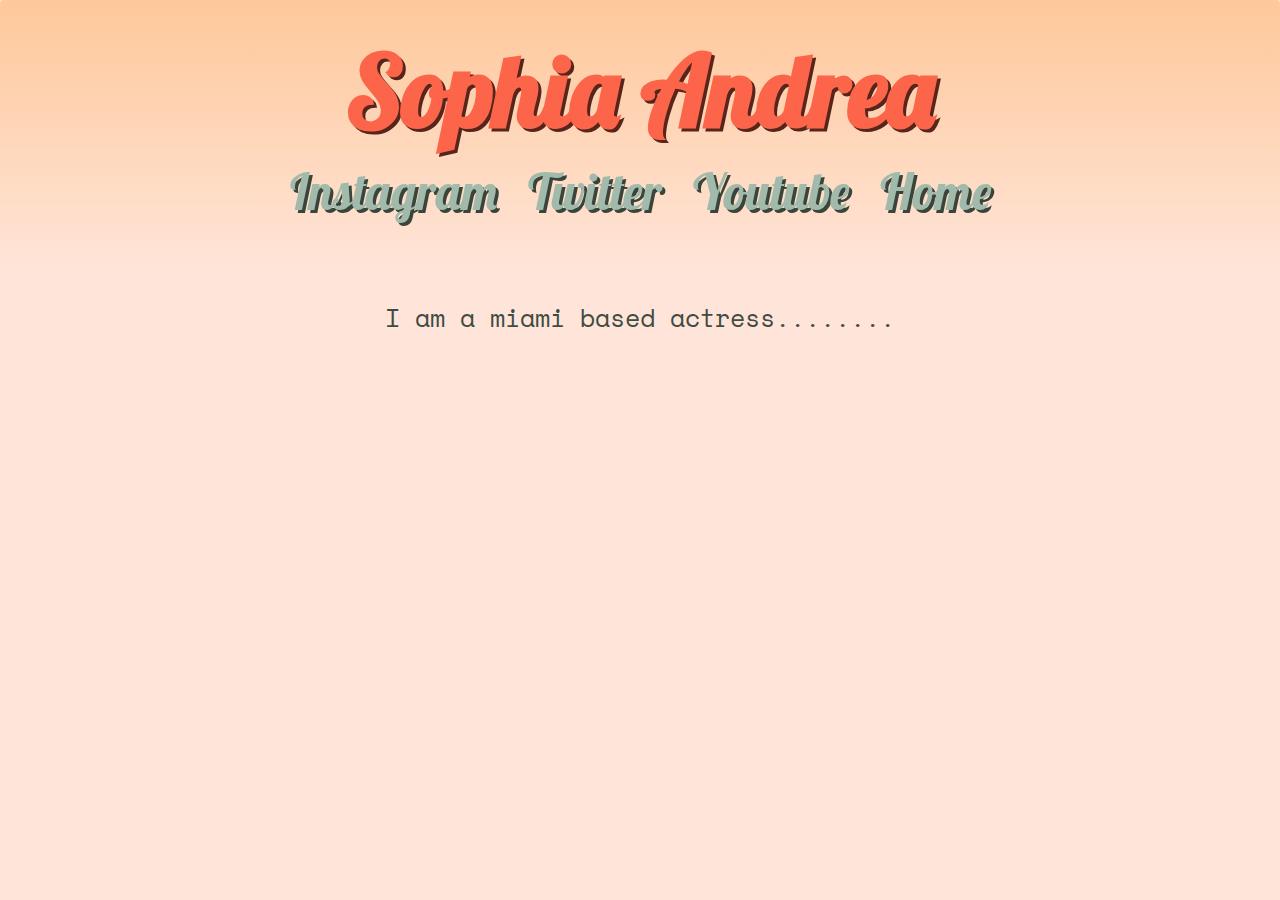
==== about.html @ b98e29ef "A website for my sisters acting" ====
<!DOCTYPE html>
<html lang="en">
<head>
    <meta charset="UTF-8">
    <meta name="viewport" content="width=device-width, initial-scale=1.0">
    <meta http-equiv="X-UA-Compatible" content="ie=edge">
    <title>About Sophie</title>
    <link rel="stylesheet" href="Style.css">
    <link href="https://fonts.googleapis.com/css?family=Lobster" rel="stylesheet" type="text/css">
    <link rel="preconnect" href="https://fonts.gstatic.com"> 
    <link href="https://fonts.googleapis.com/css2?family=Space+Mono:ital,wght@1,700&display=swap" rel="stylesheet">
</head>
<body>
    <div id="header">
        <div>
            <h1 id="heading">Sophia Andrea</h1>
        </div>
        <ul id="links">
            <a id= "links" target="_blank" href="https://www.instagram.com/sophiaandreaofficial/">Instagram</a>
            <a id= "links" target="_blank" href="">Twitter</a>
            <a id= "links" target="_blank" href="https://www.youtube.com/channel/UCdeF6Rx2ECawv_FrJ73pPnQ">Youtube</a>
            <a id= "links" href="index.html">Home</a>
        </ul>
    </div>
    <div>
        <p id="paragraph">
            I am a miami based actress........
        </p>
    </div>
    
</body>
</html>
---- Style.css ----
@keyframes pop-in {
    0%{font-size: 100%;}
    50%{font-size: 25%;}
    100%{font-size: 100%;}
}
body{
    background-color:#FFE5D9 ;
    margin:0;
}
#Let1{
    animation: pop-in 1s 1;
}
#Let2{
    animation: pop-in 1s 0.1s 1;
}
#Let3{
    animation: pop-in 1s 0.2s;
}
#Let4{
    animation: pop-in 1s 0.3s;
}
#Let5{
    animation: pop-in 1s 0.4s;
}
#Let6{
    animation: pop-in 1s 0.5s;
}
#Let7{
    animation: pop-in 1s 0.6s;
}
#Let8{
    animation: pop-in 1s 0.7s;
}
#Let9{
    animation: pop-in 1s 0.8s;
}
#Let10{
    animation: pop-in 1s 0.9s;
}
#Let11{
    animation: pop-in 1s 1s;
}
#title-box{
    height: 50px;
}
#header{ 
    line-height: 25px;
    border-radius: 4px;
    padding: 10px;
    background-image: linear-gradient(#FEC89A,#FFE5D9);
    justify-content: center; 
}
#heading{
    text-align: center;
    justify-content: center;
    color: #FC654A; 
    font-size: 100px;
    text-shadow: 3px 3px #57251c;
    font-family: Lobster;
}
#paragraph{
    text-align: center;
    justify-content: center;
    color: #3f4b44; 
    font-size: 25px;
    font-family:'Space Mono', monospace;
}

#links{
    color:#A1BAAB;
    text-shadow: 3px 3px rgb(57, 68, 59);
    justify-content: center; 
    text-align: center;
    padding: 10px;
    font-size: 50px;
    text-decoration: none;
    font-family: Lobster;
}
#links:hover{
    color:#637269;
    text-shadow:1px 1px #1d221f;
}
.Center{

    box-shadow: 10px 10px rgb(175, 175, 175);
    width: 30%;
    height: auto;
    display: flex;
    margin-left: auto;
    margin-right: auto;
}
#feed{
    padding-top: 20px;
}
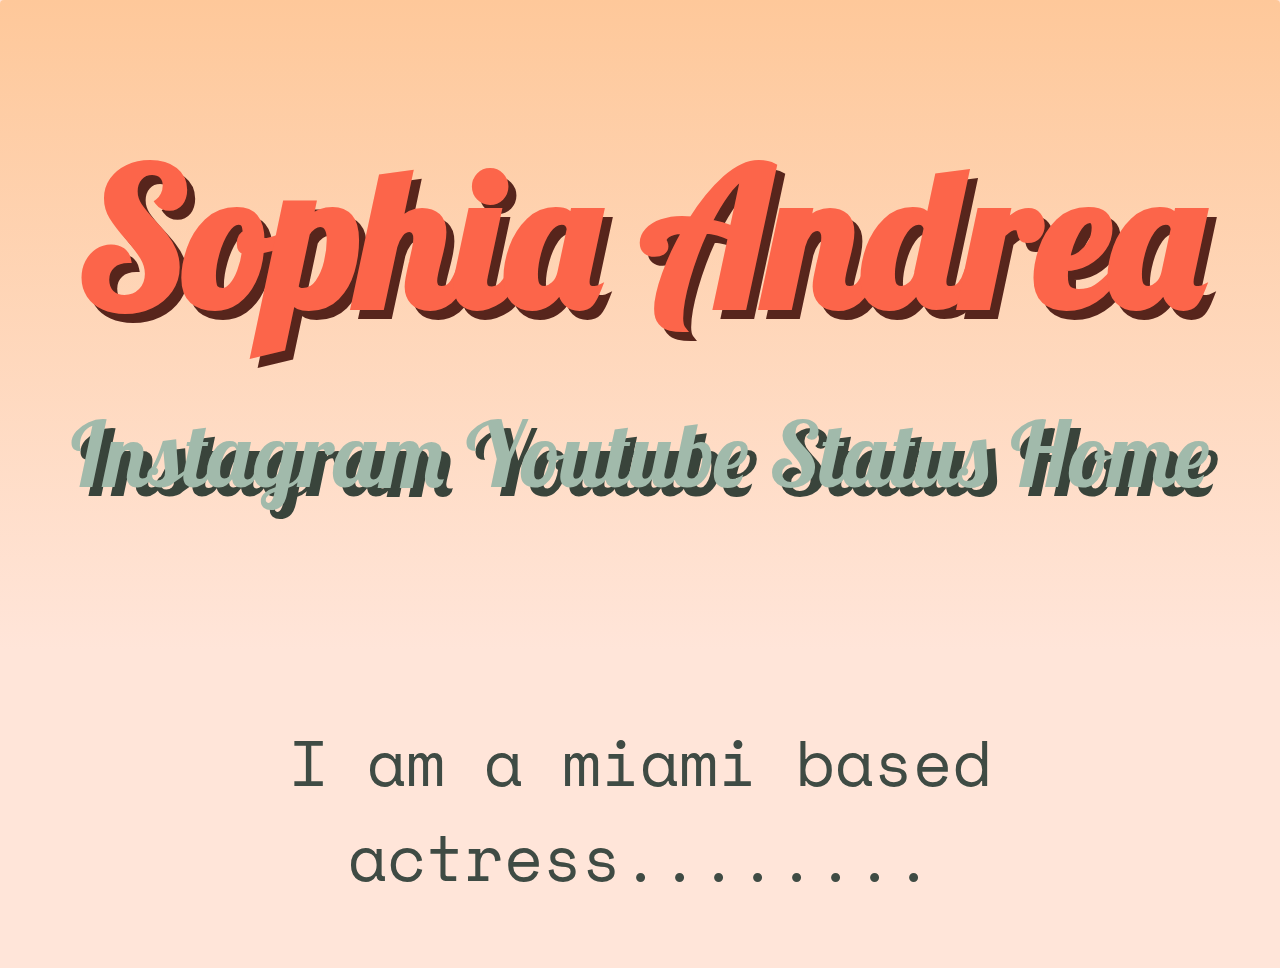
==== commit 39540846: "Mobile compatible" ====
--- a/about.html
+++ b/about.html
@@ -12,13 +12,13 @@
 </head>
 <body>
     <div id="header">
-        <div>
-            <h1 id="heading">Sophia Andrea</h1>
+        <div id="title-box">
+            <h1 id="heading"><span id="Let1">S</span><span id="Let2">o</span><span id="Let3">p</span><span id="Let4">h</span><span id="Let5">i</span><span id="Let6">a</span> <span id="Let7">A</span><span id="Let7">n</span><span id="Let8">d</span><span id="Let9">r</span><span id="Let10">e</span><span id="Let11">a</span></h1>
         </div>
         <ul id="links">
             <a id= "links" target="_blank" href="https://www.instagram.com/sophiaandreaofficial/">Instagram</a>
-            <a id= "links" target="_blank" href="">Twitter</a>
             <a id= "links" target="_blank" href="https://www.youtube.com/channel/UCdeF6Rx2ECawv_FrJ73pPnQ">Youtube</a>
+            <a id= "links" href="status.html">Status</a>
             <a id= "links" href="index.html">Home</a>
         </ul>
     </div>
--- a/Style.css
+++ b/Style.css
@@ -43,10 +43,10 @@
     animation: pop-in 1s 1s;
 }
 #title-box{
-    height: 50px;
+    height: 10vw;
 }
 #header{ 
-    line-height: 25px;
+    line-height: 15vw;
     border-radius: 4px;
     padding: 10px;
     background-image: linear-gradient(#FEC89A,#FFE5D9);
@@ -56,36 +56,36 @@
     text-align: center;
     justify-content: center;
     color: #FC654A; 
-    font-size: 100px;
-    text-shadow: 3px 3px #57251c;
+    font-size: 15vw;
+    text-shadow: .7vw .7vw #57251c;
     font-family: Lobster;
 }
 #paragraph{
     text-align: center;
     justify-content: center;
     color: #3f4b44; 
-    font-size: 25px;
+    font-size: 5vw;
     font-family:'Space Mono', monospace;
 }
 
 #links{
     color:#A1BAAB;
-    text-shadow: 3px 3px rgb(57, 68, 59);
+    text-shadow: .7vw .7vw rgb(57, 68, 59);
     justify-content: center; 
     text-align: center;
-    padding: 10px;
-    font-size: 50px;
+    padding: .1vw;
+    font-size: 7vw;
     text-decoration: none;
     font-family: Lobster;
 }
 #links:hover{
     color:#637269;
-    text-shadow:1px 1px #1d221f;
+    text-shadow:.2vw .2vw #1d221f;
 }
 .Center{
 
-    box-shadow: 10px 10px rgb(175, 175, 175);
-    width: 30%;
+    box-shadow: 1vw 1vw rgb(175, 175, 175);
+    width: 60vw;
     height: auto;
     display: flex;
     margin-left: auto;
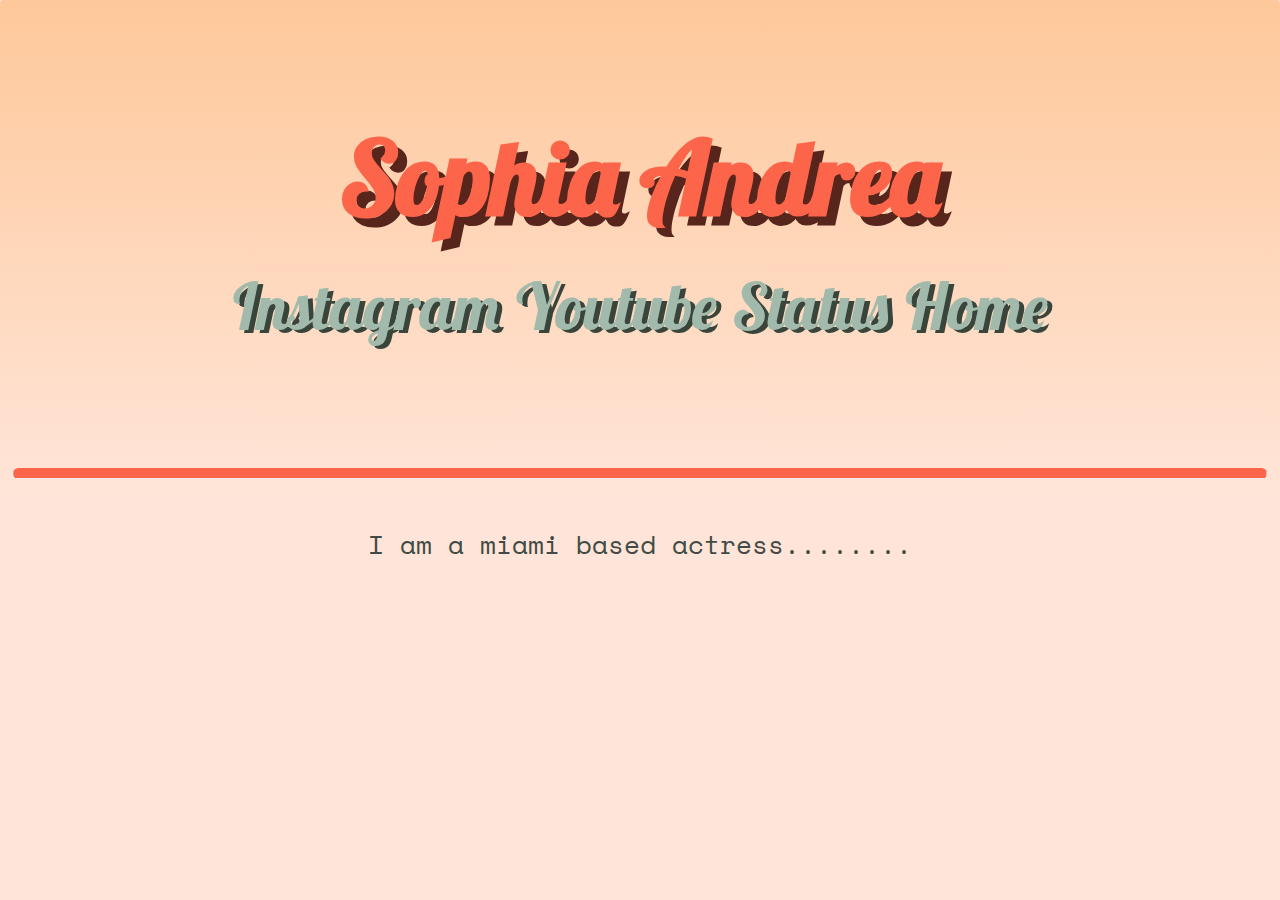
==== commit b8abd369: "fixes" ====
--- a/about.html
+++ b/about.html
@@ -21,6 +21,7 @@
             <a id= "links" href="status.html">Status</a>
             <a id= "links" href="index.html">Home</a>
         </ul>
+        <hr class="rounded">
     </div>
     <div>
         <p id="paragraph">
--- a/Style.css
+++ b/Style.css
@@ -10,10 +10,10 @@
     margin:0;
 }
 #Let1{
-    animation: pop-in 1s 1;
+    animation: pop-in 1s;
 }
 #Let2{
-    animation: pop-in 1s 0.1s 1;
+    animation: pop-in 1s 0.1s;
 }
 #Let3{
     animation: pop-in 1s 0.2s;
@@ -43,12 +43,12 @@
     animation: pop-in 1s 1s;
 }
 #title-box{
-    height: 10vw;
+    height: 5vw;
 }
 #header{ 
     line-height: 15vw;
     border-radius: 4px;
-    padding: 10px;
+    padding: 1vw;
     background-image: linear-gradient(#FEC89A,#FFE5D9);
     justify-content: center; 
 }
@@ -56,7 +56,7 @@
     text-align: center;
     justify-content: center;
     color: #FC654A; 
-    font-size: 15vw;
+    font-size: 8vw;
     text-shadow: .7vw .7vw #57251c;
     font-family: Lobster;
 }
@@ -64,17 +64,17 @@
     text-align: center;
     justify-content: center;
     color: #3f4b44; 
-    font-size: 5vw;
+    font-size: 2vw;
     font-family:'Space Mono', monospace;
 }
 
 #links{
     color:#A1BAAB;
-    text-shadow: .7vw .7vw rgb(57, 68, 59);
+    text-shadow: .4vw .2vw rgb(57, 68, 59);
     justify-content: center; 
     text-align: center;
     padding: .1vw;
-    font-size: 7vw;
+    font-size: 5vw;
     text-decoration: none;
     font-family: Lobster;
 }
@@ -82,10 +82,14 @@
     color:#637269;
     text-shadow:.2vw .2vw #1d221f;
 }
+hr.rounded{
+    border-top: .8vw solid #FC654A;
+    border-radius: .5vw;
+}
 .Center{
 
     box-shadow: 1vw 1vw rgb(175, 175, 175);
-    width: 60vw;
+    width: 40vw;
     height: auto;
     display: flex;
     margin-left: auto;
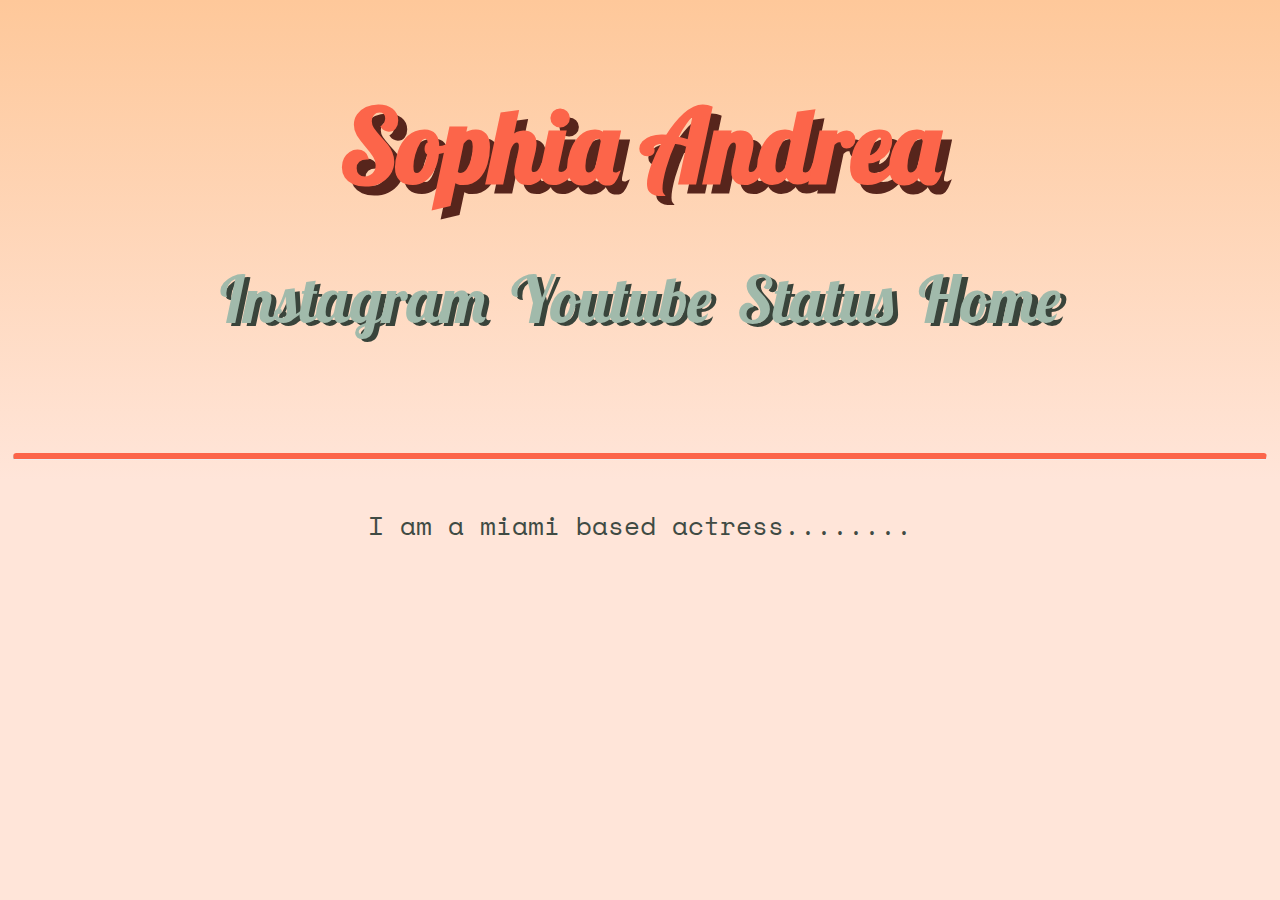
==== commit fcaee84f: "Added adsense" ====
--- a/about.html
+++ b/about.html
@@ -27,6 +27,8 @@
         <p id="paragraph">
             I am a miami based actress........
         </p>
+        <script async src="https://pagead2.googlesyndication.com/pagead/js/adsbygoogle.js?client=ca-pub-7669308726381423"
+     crossorigin="anonymous"></script>
     </div>
     
 </body>
--- a/Style.css
+++ b/Style.css
@@ -2,13 +2,14 @@
 
 @keyframes pop-in {
     0%{font-size: 100%;}
-    50%{font-size: 25%;}
+    50%{font-size: 25%;color:#A1BAAB; text-shadow: #3f4b44;}
     100%{font-size: 100%;}
 }
 body{
     background-color:#FFE5D9 ;
     margin:0;
 }
+
 #Let1{
     animation: pop-in 1s;
 }
@@ -46,12 +47,13 @@
     height: 5vw;
 }
 #header{ 
-    line-height: 15vw;
-    border-radius: 4px;
+    line-height: 10vw;
     padding: 1vw;
     background-image: linear-gradient(#FEC89A,#FFE5D9);
     justify-content: center; 
+    text-align: center;
 }
+
 #heading{
     text-align: center;
     justify-content: center;
@@ -60,6 +62,7 @@
     text-shadow: .7vw .7vw #57251c;
     font-family: Lobster;
 }
+
 #paragraph{
     text-align: center;
     justify-content: center;
@@ -73,27 +76,32 @@
     text-shadow: .4vw .2vw rgb(57, 68, 59);
     justify-content: center; 
     text-align: center;
-    padding: .1vw;
+    padding:1vw;
     font-size: 5vw;
     text-decoration: none;
     font-family: Lobster;
+    display: flex;
 }
+
 #links:hover{
     color:#637269;
     text-shadow:.2vw .2vw #1d221f;
 }
 hr.rounded{
-    border-top: .8vw solid #FC654A;
-    border-radius: .5vw;
+    border-top: .5vw solid #FC654A;
+    border-radius: .8vw;
 }
 .Center{
-
-    box-shadow: 1vw 1vw rgb(175, 175, 175);
-    width: 40vw;
+    box-shadow: .5vw .5vw #57251c;
+    width: 20vw;
+    border-radius: 50%;
+    border-color: transparent;
+    border-width: .1vw;
     height: auto;
     display: flex;
     margin-left: auto;
     margin-right: auto;
+    margin-bottom: 3vw;
 }
 #feed{
     padding-top: 20px;
